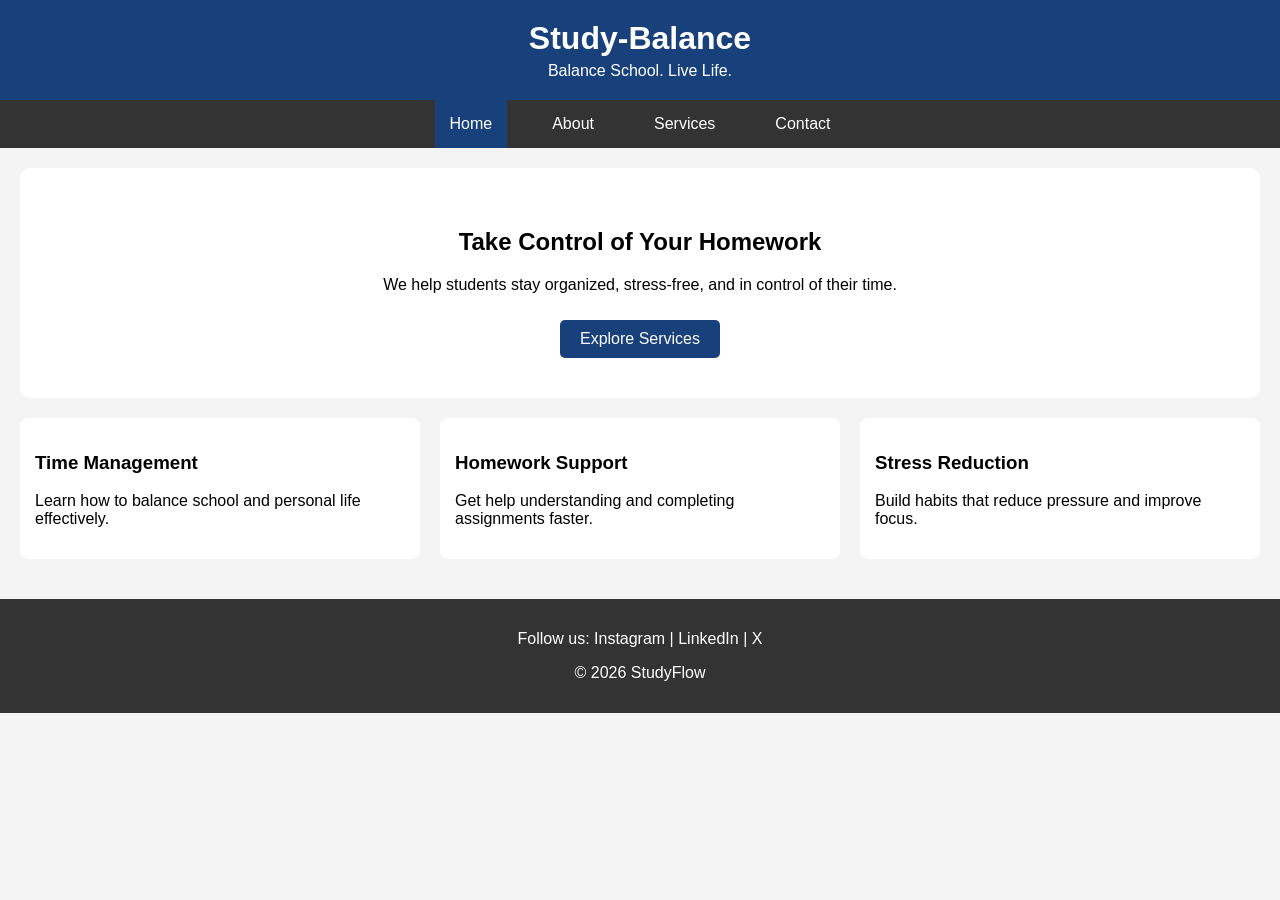
==== Index.html @ 72d4214a "Add files via upload" ====
<!DOCTYPE html>
<html lang="en">
<head>
  <meta charset="UTF-8">
  <meta name="viewport" content="width=device-width, initial-scale=1.0">
  <title>StudyFlow | Home</title>
  <link rel="stylesheet" href="style.css">
</head>
<body>

<header>
  <h1 class="logo">Study-Balance</h1>
  <p class="slogan">Balance School. Live Life.</p>
</header>

<nav>
  <ul>
    <li><a href="index.html" class="active">Home</a></li>
    <li><a href="about.html">About</a></li>
    <li><a href="services.html">Services</a></li>
    <li><a href="contact.html">Contact</a></li>
  </ul>
</nav>

<main>
  <section class="hero">
    <h2>Take Control of Your Homework</h2>
    <p>We help students stay organized, stress-free, and in control of their time.</p>
    <a href="services.html" class="btn">Explore Services</a>
  </section>

  <section class="features">
    <article>
      <h3>Time Management</h3>
      <p>Learn how to balance school and personal life effectively.</p>
    </article>

    <article>
      <h3>Homework Support</h3>
      <p>Get help understanding and completing assignments faster.</p>
    </article>

    <article>
      <h3>Stress Reduction</h3>
      <p>Build habits that reduce pressure and improve focus.</p>
    </article>
  </section>
</main>

<footer>
  <p>Follow us: Instagram | LinkedIn | X</p>
  <p>© 2026 StudyFlow</p>
</footer>

</body>
</html>
---- style.css ----
/* ===== Brand Identity ===== */
:root {
  --primary: hsl(216, 67%, 29%);
  --dark: #333;
  --light: #f4f4f4;
  --white: #ffffff;
}

/* ===== Global Styles ===== */
body {
  font-family: 'Segoe UI', sans-serif;
  margin: 0;
  background: var(--light);
}

header {
  background: var(--primary);
  color: var(--white);
  text-align: center;
  padding: 20px;
}

.logo {
  margin: 0;
}

.slogan {
  margin: 5px 0 0;
}

/* ===== Navigation ===== */
nav {
  background: var(--dark);
}

nav ul {
  display: flex;
  justify-content: center;
  list-style: none;
  margin: 0;
  padding: 0;
}

nav li {
  margin: 0 15px;
}

nav a {
  color: white;
  text-decoration: none;
  padding: 15px;
  display: block;
}

nav a:hover,
.active {
  background: var(--primary);
}

/* ===== Main Content ===== */
main {
  padding: 20px;
}

.hero {
  text-align: center;
  padding: 40px;
  background: white;
  border-radius: 10px;
}

.btn {
  display: inline-block;
  background: var(--primary);
  color: white;
  padding: 10px 20px;
  margin-top: 10px;
  text-decoration: none;
  border-radius: 5px;
}

/* ===== Features Section ===== */
.features {
  display: flex;
  gap: 20px;
  margin-top: 20px;
}

.features article {
  background: white;
  padding: 15px;
  flex: 1;
  border-radius: 8px;
}

/* ===== Cards ===== */
.card-container {
  display: flex;
  gap: 20px;
}

.card {
  background: white;
  padding: 20px;
  border-radius: 8px;
  flex: 1;
}

/* ===== Form ===== */
form {
  display: flex;
  flex-direction: column;
}

input, textarea {
  margin-bottom: 10px;
  padding: 10px;
}

button {
  background: var(--primary);
  color: white;
  padding: 10px;
  border: none;
  cursor: pointer;
}

/* ===== Footer ===== */
footer {
  text-align: center;
  background: var(--dark);
  color: white;
  padding: 15px;
  margin-top: 20px;
}
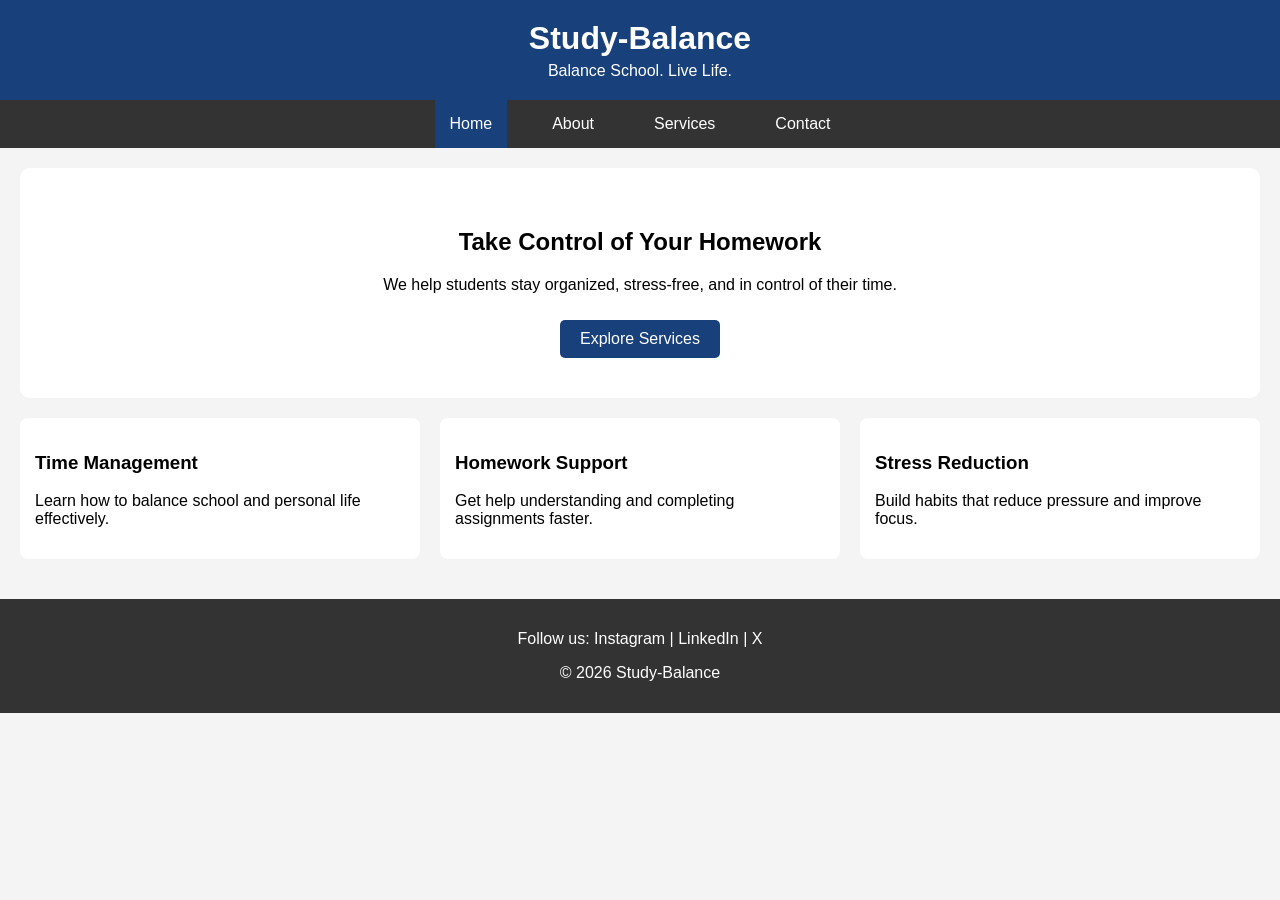
==== commit d3430f3b: "upload index" ====
--- a/Index.html
+++ b/Index.html
@@ -49,7 +49,7 @@
 
 <footer>
   <p>Follow us: Instagram | LinkedIn | X</p>
-  <p>© 2026 StudyFlow</p>
+  <p>© 2026 Study-Balance</p>
 </footer>
 
 </body>
